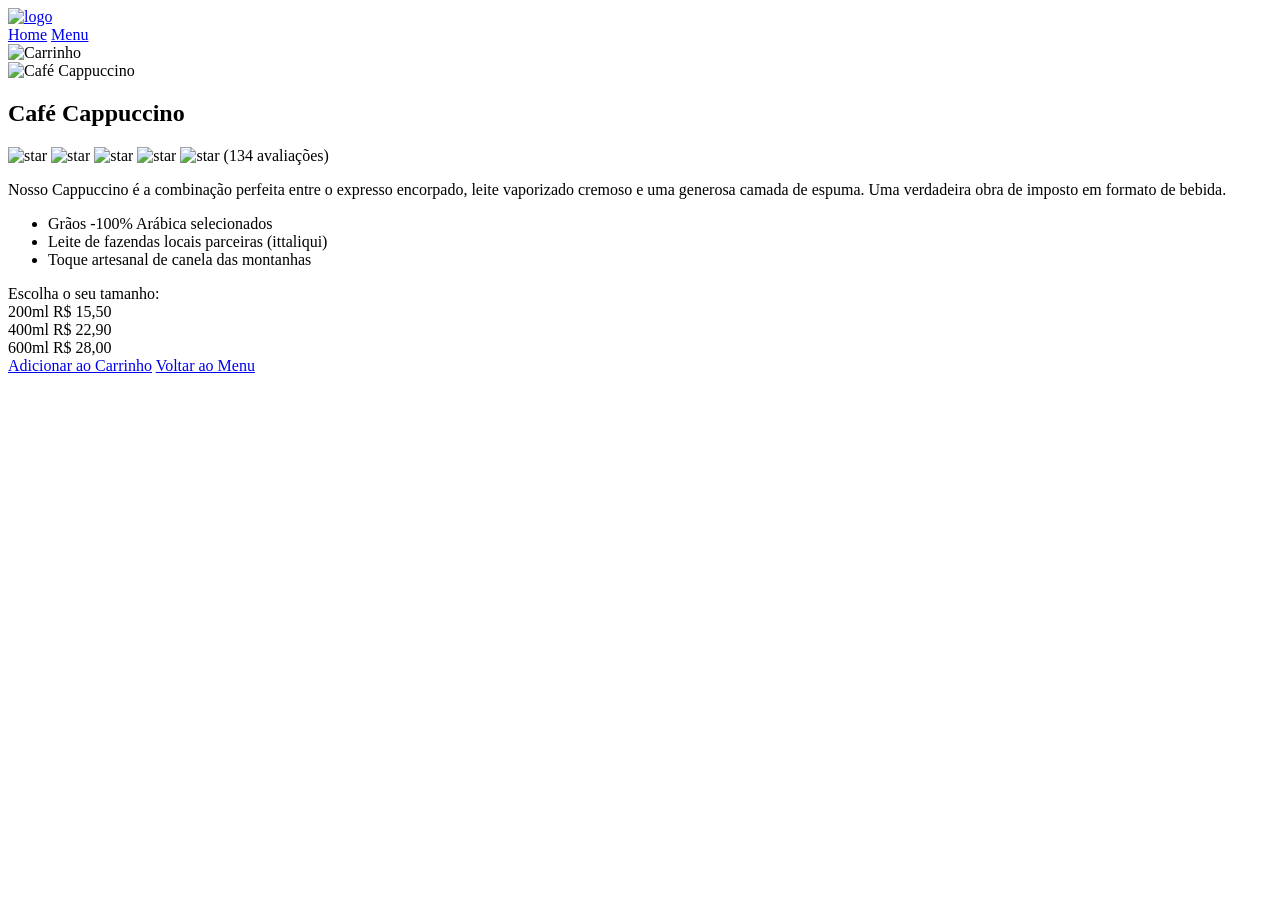
==== produtos-1.html @ 092e9d81 "Add files via upload" ====
<!DOCTYPE html>
<html lang="pt-br">
<head>
    <meta charset="UTF-8">
    <meta name="viewport" content="width=device-width, initial-scale=1.0">
    <title>Café Cappuccino - 4 Corações</title>
    <link rel="stylesheet" href="style.css">
    <link rel="preconnect" href="https://fonts.googleapis.com">
    <link rel="preconnect" href="https://fonts.gstatic.com" crossorigin>
    <link href="https://fonts.googleapis.com/css2?family=Roboto:ital,wght@0,100..900;1,100..900&display=swap" rel="stylesheet">
</head>
<body>

    <header class="header">
        <section>
            <a href="Estrutura.html" class="logo"> 
                <img src="./img/logo.png" alt="logo">
            </a>
            <nav class="navbar">
                <a href="Estrutura.html">Home</a>
                <a href="Estrutura.html">Menu</a>
            </nav> 
            <div class="icons">
                <img width="30" height="30" src="https://img.icons8.com/ios-glyphs/30/ffffff/shopping-cart--v1.png" alt="Carrinho"/>
            </div>
        </section>
    </header>

    <section class="product-details">
        <div class="row">
            
            <div class="image-container">
                <img src="img/coffee-cappuccino-3979271.webp" alt="Café Cappuccino">
            </div>

            <div class="content">
                <h2 class="product-title">Café Cappuccino</h2>
                
                <div class="stars">
                    <img width="20" height="20" src="https://img.icons8.com/ios-filled/30/ffffff/star--v1.png" alt="star"/>
                    <img width="20" height="20" src="https://img.icons8.com/ios-filled/30/ffffff/star--v1.png" alt="star"/>
                    <img width="20" height="20" src="https://img.icons8.com/ios-filled/30/ffffff/star--v1.png" alt="star"/>
                    <img width="20" height="20" src="https://img.icons8.com/ios-filled/30/ffffff/star--v1.png" alt="star"/>
                    <img width="20" height="20" src="https://img.icons8.com/ios-filled/30/ffffff/star-half-empty.png" alt="star"/>
                    <span class="review-count">(134 avaliações)</span>
                </div>
                
                <p class="description">
                    Nosso Cappuccino é a combinação perfeita entre o expresso encorpado, leite vaporizado cremoso e uma generosa camada de espuma. Uma verdadeira obra de imposto em formato de bebida.
                </p>

                <ul class="features">
                    <li> Grãos -100% Arábica selecionados</li>
                    <li> Leite de fazendas locais parceiras (ittaliqui)</li>
                    <li> Toque artesanal de canela das montanhas</li>
                </ul>

                <div class="tamanhos-container">
                    <span class="tamanhos-titulo">Escolha o seu tamanho:</span>
                    <div class="tamanhos-opcoes">
                        <div class="tamanho-item">
                            <span class="ml">200ml</span>
                            <span class="preco">R$ 15,50</span>
                        </div>
                        <div class="tamanho-item">
                            <span class="ml">400ml</span>
                            <span class="preco">R$ 22,90</span>
                        </div>
                        <div class="tamanho-item">
                            <span class="ml">600ml</span>
                            <span class="preco">R$ 28,00</span>
                        </div>
                    </div>
                </div>

                <a href="#" class="btn">Adicionar ao Carrinho</a>
                <a href="Estrutura.html" class="btn-outline">Voltar ao Menu</a>
            </div>
        </div>
    </section>

</body>
</html>
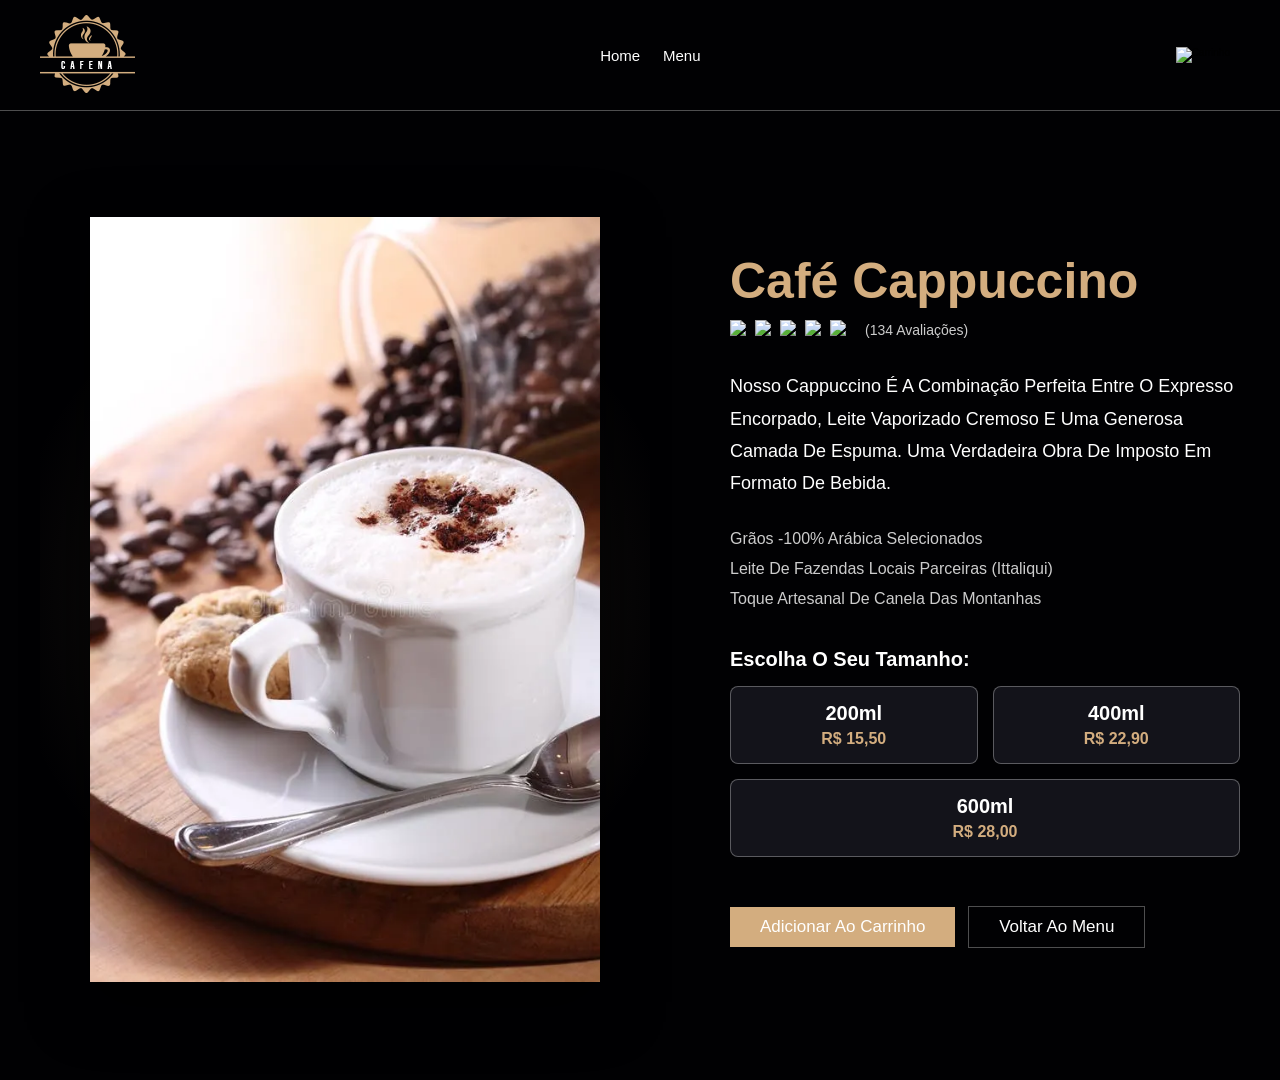
==== commit 8b063af1: "Update produtos-1.html primeira alteração" ====
--- a/produtos-1.html
+++ b/produtos-1.html
@@ -14,7 +14,7 @@
     <header class="header">
         <section>
             <a href="Estrutura.html" class="logo"> 
-                <img src="./img/logo.png" alt="logo">
+                <img src="logo.png" alt="logo">
             </a>
             <nav class="navbar">
                 <a href="Estrutura.html">Home</a>
@@ -30,7 +30,7 @@
         <div class="row">
             
             <div class="image-container">
-                <img src="img/coffee-cappuccino-3979271.webp" alt="Café Cappuccino">
+                <img src="coffee-cappuccino-3979271.webp" alt="Café Cappuccino">
             </div>
 
             <div class="content">
@@ -80,4 +80,4 @@
     </section>
 
 </body>
-</html>+</html>
--- a/style.css
+++ b/style.css
@@ -0,0 +1,405 @@
+:root {
+    --main-color: #d3ad7f;
+    --black: #13131a;
+    --bg: #010103;
+    --border: 0.1rem solid rgba(255, 255, 255, 0.3);
+    font-size: 10px;
+}
+
+* {
+    margin: 0;
+    padding: 0%;
+    outline: 0;
+    border: none;
+    text-decoration: none;
+    text-transform: capitalize;
+    transition: 0.2s linear;
+    font-family: "Roboto", sans-serif;
+}
+
+body {
+    background-color: var(--bg);
+}
+
+section {
+    padding: 3rem 2rem;
+    margin: 0 auto;
+    max-width: 1200px;
+}
+
+.header {
+    position: fixed;
+    top: 0%;
+    left: 0%;
+    right: 0%;
+    z-index: 99;
+    border-bottom: var(--border);
+    background-color: var(--bg);
+}
+
+.header section {
+    display: flex;
+    align-items: center;
+    justify-content: space-between;
+    padding-top: 1.5rem;
+    padding-bottom: 1.5rem;
+}
+
+.navbar a {
+    margin: 0 1rem;
+    font-size: 1.5rem;
+    color: #fff
+}
+
+.navbar a:hover {
+    color: var(--main-color);
+    border-bottom: 0.1rem solid var(--main-color);
+    padding-bottom: 0.5rem;
+    font-size: 1.8rem;
+}
+
+.icons img {
+    margin: 1rem;
+    cursor: pointer;
+}
+
+.icons img:hover {
+    width: 35px;
+    height: 35px;
+}
+
+.btn {
+    background: var(--main-color);
+    color: #fff;
+    padding: 1rem 3rem;
+    font-size: 1.7rem;
+    cursor: pointer;
+    margin-top: 1rem;
+    display: inline-block;
+}
+
+.btn:hover {
+    letter-spacing: 0.2rem;
+}
+
+.home-container {
+    background: url("./img/home-img\ \(1\).jpg");
+    height: 100vh;
+    background-position: center;
+    background-size: cover;
+}
+
+.content {
+    max-width: 60rem;
+}
+
+.content h3 {
+    color: #fff;
+    font-size: 6rem;
+}
+
+.content p {
+    color: #fff;
+    font-size: 2rem;
+    font-weight: 100;
+    line-height: 1.8;
+    padding: 1rem 0;
+}
+
+.home-container section {
+    display: flex;
+    align-items: center;
+    min-height: 100vh;
+}
+
+
+.title {
+    font-size: 5rem;
+    color: var(--main-color);
+    text-align: center;
+    text-transform: uppercase;
+    text-transform: uppercase;
+    margin-bottom: 4rem;
+}
+
+.title span {
+    color: #fff;
+    text-transform: uppercase;
+}
+
+.about .row {
+    display: flex;
+    align-items: center;
+    background-color: var(--black);
+    gap: 1.5rem;
+}
+
+.about .row .content {
+    padding: 2rem;
+}
+
+.about .row .content h3 {
+    font-size: 4rem;
+    color: #fff;
+}
+
+.about .row .content p {
+    font-size: 2rem;
+    color: #fff;
+    padding: 1rem 0;
+    line-height: 1.8;
+}
+
+.box-container {
+    display: grid;
+    grid-template-columns: repeat(auto-fit, minmax(30rem, 1fr));
+    gap: 1.5rem;
+}
+
+.menu .box-container .box {
+    text-align: center;
+    border: var(--border);
+    padding: 5rem;
+    cursor: pointer;
+}
+
+
+
+.menu .box-container .box img {
+    height: 10rem;
+}
+
+.menu .box-container .box h3 {
+    color: #fff;
+    font-size: 2rem;
+    padding: 1rem 0;
+}
+
+.menu .box-container .box .price {
+    color: #fff;
+    font-size: 2.5rem;
+    padding: 0.5rem 0;
+}
+
+.menu .box-container .box span {
+    font-size: 1.5rem;
+    text-decoration: line-through;
+    font-weight: lighter;
+}
+
+.menu .title {
+    padding: 1.5rem;
+}
+
+.menu .box-container .box:hover {
+    background-color: #fff;
+}
+
+.menu .box-container .box:hover>* {
+    color: var(--black);
+}
+
+.review .box-container .box {
+    border: var(--border);
+    text-align: center;
+    padding: 3rem 2rem;
+}
+
+.review .box-container .box p {
+    font-size: 1.5rem;
+    color: #fff;
+    padding: 2rem 0;
+    line-height: 1.8;
+}
+
+.review .box-container .box .user {
+    height: 7rem;
+    width: 7rem;
+    border-radius: 50%;
+
+}
+
+.address {
+    display: flex;
+    align-items: center;
+    flex-direction: column;
+}
+
+.review .box-container .box h3 {
+    color: #fff;
+    font-size: 2rem;
+    margin: 1rem;
+}
+
+.footer .share img {
+    margin: 0.3rem;
+    cursor: pointer;
+    border-radius: 50%;
+    padding: 1rem;
+}
+
+.footer {
+    padding: 1rem 0;
+    text-align: center;
+}
+
+.footer .share img:hover {
+    background-color: var(--main-color);
+    transition: 0.5s linear;
+}
+
+/* =========================================
+   ESTILOS DA PÁGINA DE PRODUTO 
+   ========================================= */
+
+.product-details {
+    padding-top: 15rem; /* Evita que o cabeçalho fixo cubra o conteúdo */
+    min-height: 100vh;
+    display: flex;
+    align-items: center;
+}
+
+.product-details .row {
+    display: flex;
+    align-items: center;
+    gap: 8rem; /* Espaço bem grande entre a foto e o texto */
+    flex-wrap: wrap; 
+}
+
+/* --- LADO ESQUERDO (A IMAGEM) --- */
+.product-details .image-container {
+    flex: 1 1 45rem; 
+    text-align: center;
+    /* Truque: Um brilho dourado no fundo da imagem para tirar o vazio */
+    background: radial-gradient(circle, rgba(211, 173, 127, 0.15) 0%, rgba(0,0,0,0) 65%); 
+    padding: 5rem;
+}
+
+.product-details .image-container img {
+    width: 100%;
+    max-width: 55rem; /* Imagem bem maior que antes */
+    filter: drop-shadow(0 20px 30px rgba(0,0,0,0.8)); /* Sombra mais forte */
+    transition: 0.4s ease;
+}
+
+/* Efeito de Zoom: Quando passar o mouse, o café aumenta */
+.product-details .image-container img:hover {
+    transform: scale(1.1); 
+}
+
+/* --- LADO DIREITO (O CONTEÚDO) --- */
+.product-details .content {
+    flex: 1 1 45rem;
+}
+
+.product-details .product-title {
+    font-size: 5rem;
+    color: var(--main-color);
+    margin-bottom: 1rem;
+}
+
+.stars {
+    display: flex;
+    align-items: center;
+    gap: 0.5rem;
+    margin-bottom: 2rem;
+}
+
+.review-count {
+    color: #ccc;
+    font-size: 1.4rem;
+    margin-left: 1rem;
+}
+
+.product-details .description {
+    font-size: 1.8rem;
+    color: #fff;
+    line-height: 1.8;
+    margin-bottom: 2rem;
+}
+
+/* Detalhes com marcadores (Ajuda a preencher espaço) */
+.features {
+    list-style: none; /* Tira aquelas bolinhas padrão do HTML */
+    margin-bottom: 4rem;
+}
+
+.features li {
+    font-size: 1.6rem;
+    color: #ccc;
+    margin-bottom: 1.2rem;
+}
+
+/* --- AS CAIXAS DE TAMANHO (Sua ideia!) --- */
+.tamanhos-container {
+    margin-bottom: 4rem;
+}
+
+.tamanhos-titulo {
+    color: #fff;
+    font-size: 2rem;
+    font-weight: bold;
+    display: block;
+    margin-bottom: 1.5rem;
+}
+
+.tamanhos-opcoes {
+    display: flex;
+    gap: 1.5rem;
+    flex-wrap: wrap;
+}
+
+.tamanho-item {
+    border: var(--border);
+    padding: 1.5rem 2rem;
+    text-align: center;
+    cursor: pointer;
+    background-color: var(--black);
+    border-radius: 0.8rem; /* Bordas arredondadas para parecer mais moderno */
+    transition: 0.3s;
+    flex: 1; /* Esse comando faz todas as caixas crescerem por igual para preencher o vazio! */
+    min-width: 12rem;
+}
+
+/* O que acontece ao passar o mouse na caixa de preço */
+.tamanho-item:hover {
+    background-color: var(--main-color);
+    border-color: var(--main-color);
+    transform: translateY(-5px); /* Dá um "pulinho" para cima */
+}
+
+.tamanho-item .ml {
+    display: block;
+    font-size: 2rem;
+    font-weight: bold;
+    color: #fff;
+    margin-bottom: 0.5rem;
+}
+
+.tamanho-item .preco {
+    font-size: 1.6rem;
+    color: var(--main-color);
+    font-weight: bold;
+    transition: 0.3s;
+}
+
+.tamanho-item:hover .preco {
+    color: #fff; /* O preço fica branco para dar contraste com o fundo dourado */
+}
+
+/* --- BOTÃO DE VOLTAR --- */
+.btn-outline {
+    background: transparent;
+    color: #fff;
+    border: var(--border);
+    padding: 1rem 3rem;
+    font-size: 1.7rem;
+    cursor: pointer;
+    display: inline-block;
+    margin-left: 1rem;
+}
+
+.btn-outline:hover {
+    background: #fff;
+    color: var(--black);
+}
